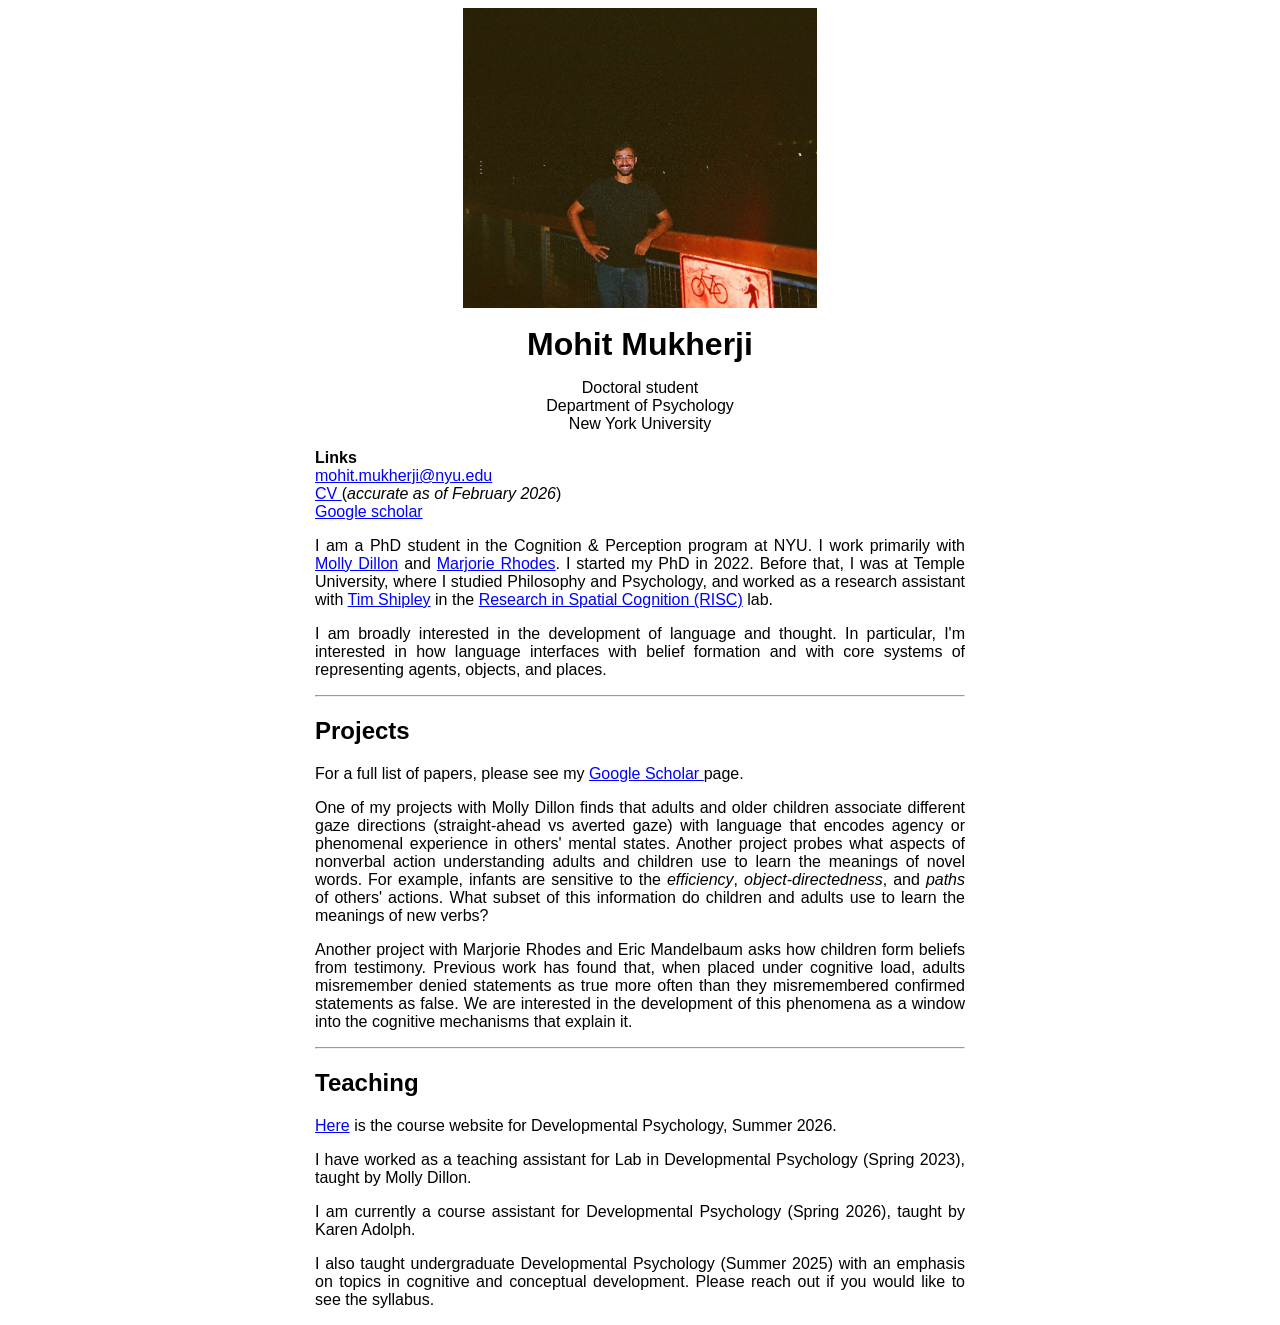
==== index.html @ 61508032 "updated link" ====
<html>
<head>
    <title>Mohit Mukherji</title>
    <!-- <meta name="viewport" content="width=device-width, initial-scale=1"> -->
    <link rel="stylesheet" href="site.css">
</head>


<body>

  <div class="container">
    <p align="right">
	<!-- [ <a href="https://mohitmukherji.github.io/pages/teaching.html">teaching</a> ] -->
      <!-- | -->
      <!-- <a href="https://mohitmukherji.github.io/CV.pdf">CV</a> ] -->
    </p>

    
    <div align="center">
      <img src="https://mohitmukherji.github.io/pictures/profile.jpg" height="300px" float="center">

      
      <br><br>
      

      <b><font size="6">Mohit Mukherji </font></b>
      <p> 
	Doctoral student <br>
	Department of Psychology <br> 
	New York University            
      </p>
    </div>

    
    
    <div>

      <p>
	<strong>Links</strong> <br>
	<a href>mohit.mukherji@nyu.edu</a> <br>
	<a href="https://mohitmukherji.github.io/CV.pdf">
		CV
	</a>(<i>accurate as of February 2026</i>)<br>
	<a href = "https://scholar.google.com/citations?user=bDwEAJcAAAAJ">
		Google scholar
	</a>
      </p>
      
      <!-- research interests -->
      <p> 
	I am a PhD student in the Cognition &amp; Perception program at NYU.  
	I work primarily with 
	<a href="https://as.nyu.edu/faculty/Moira-Dillon.html">Molly Dillon</a> and 
	<a href="https://kidconcepts.org/people">Marjorie Rhodes</a>.

	I started my PhD in 2022. Before that, I was at Temple University, where I studied
	Philosophy and Psychology, and worked as a research assistant with 
	<a href="https://liberalarts.temple.edu/academics/faculty/shipleythomas">Tim Shipley</a>
	in the <a href="https://sites.temple.edu/risc/">Research in Spatial Cognition (RISC)</a> lab. 
      </p> 

      <p>
	I am broadly interested in the development of language and thought. In particular,
	I'm interested in how language interfaces with belief formation and with core systems
	of representing agents, objects, and places.
      </p>

      <hr>
      <!-- projects -->
      <h2> Projects</h2>
      <p>For a full list of papers, please see my 
	  <a href="https://scholar.google.com/citations?user=bDwEAJcAAAAJ">
		  Google Scholar
	  </a> page.</p>

      
      <p>
	One of my projects with Molly Dillon finds that adults and older children associate different
	gaze directions (straight-ahead vs averted gaze) with language that encodes agency or phenomenal
	experience in others' mental states.
	Another project probes what aspects of nonverbal action understanding adults and children use to
	learn the meanings of novel words. For example, infants are sensitive to the <i>efficiency</i>,
	<i>object-directedness</i>, and <i>paths</i> of others' actions. What subset of this information do
	children and adults use to learn the meanings of new verbs? 
      </p>

      <p>
	Another project with Marjorie Rhodes and Eric Mandelbaum asks how children
	form beliefs from testimony. Previous work has found that, when placed under cognitive
	load, adults misremember denied statements as true more often than they misremembered confirmed
	statements as false. We are interested in the development of this phenomena as a window into
	the cognitive mechanisms that explain it.
      </p>




	  <!-- teaching -->
	  <hr>

    <h2>Teaching</h2>

	<p>
	<a href="https://mohitmukherji.github.io/dev-psych-summer-26/">Here</a> 
	is the course website for Developmental Psychology, Summer 2026.
	</p>

    <p>
	I have worked as a teaching assistant for Lab in Developmental Psychology (Spring 2023),
    taught by Molly Dillon.
	</p>
    
    <p>
	I am currently a course assistant for Developmental Psychology (Spring 2026),
    taught by Karen Adolph.
	</p>
    
    <p>
	I also taught undergraduate Developmental Psychology (Summer 2025) with an emphasis on
    topics in cognitive and conceptual development. Please reach out if you would like to see
    the syllabus.
	</p>

    </div>

  </div>

</body>

</html>
---- site.css ----
a {
    color: blue;
    visited: blue
},


heading {
  font-size: 22px;
}


.container{width:650px;
	   margin: 0 auto;
	   font-family:Helvetica, sans-serif;
	   text-align: justify}
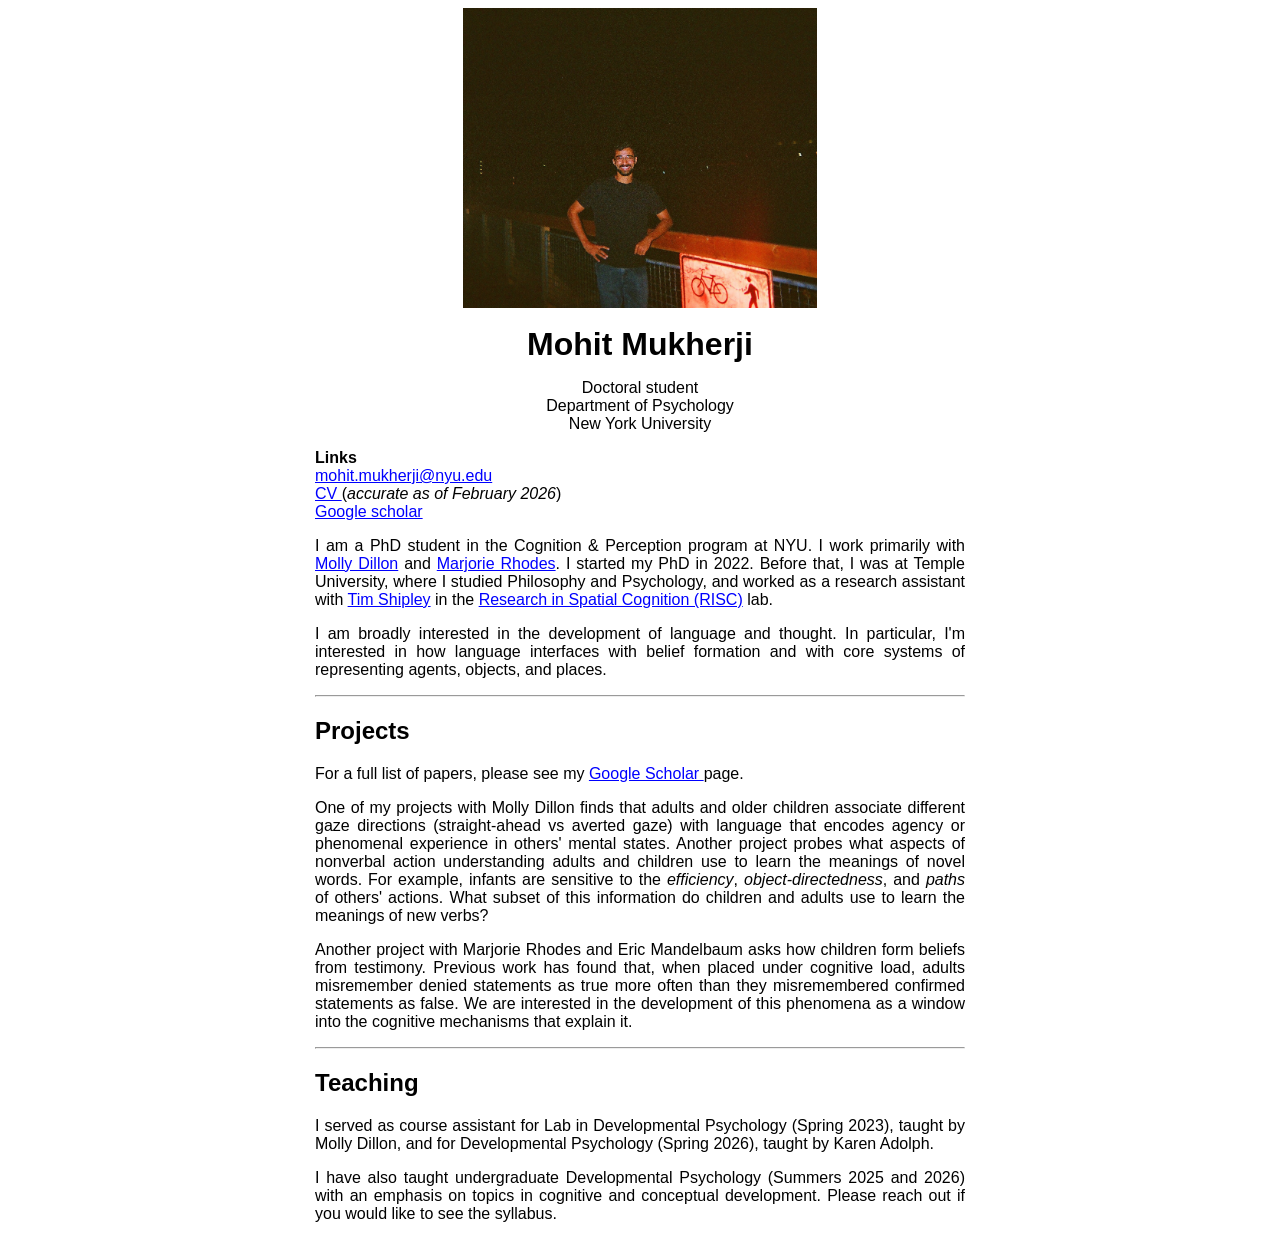
==== commit 068d0d1f: "updated teaching section" ====
--- a/index.html
+++ b/index.html
@@ -100,23 +100,19 @@
 
     <h2>Teaching</h2>
 
-	<p>
+<!-- 	<p>
 	<a href="https://mohitmukherji.github.io/dev-psych-summer-26/">Here</a> 
 	is the course website for Developmental Psychology, Summer 2026.
 	</p>
-
+ -->
     <p>
-	I have worked as a teaching assistant for Lab in Developmental Psychology (Spring 2023),
-    taught by Molly Dillon.
-	</p>
-    
-    <p>
-	I am currently a course assistant for Developmental Psychology (Spring 2026),
+	I served as course assistant for Lab in Developmental Psychology (Spring 2023),
+    taught by Molly Dillon, and for Developmental Psychology (Spring 2026),
     taught by Karen Adolph.
 	</p>
     
     <p>
-	I also taught undergraduate Developmental Psychology (Summer 2025) with an emphasis on
+	I have also taught undergraduate Developmental Psychology (Summers 2025 and 2026) with an emphasis on
     topics in cognitive and conceptual development. Please reach out if you would like to see
     the syllabus.
 	</p>
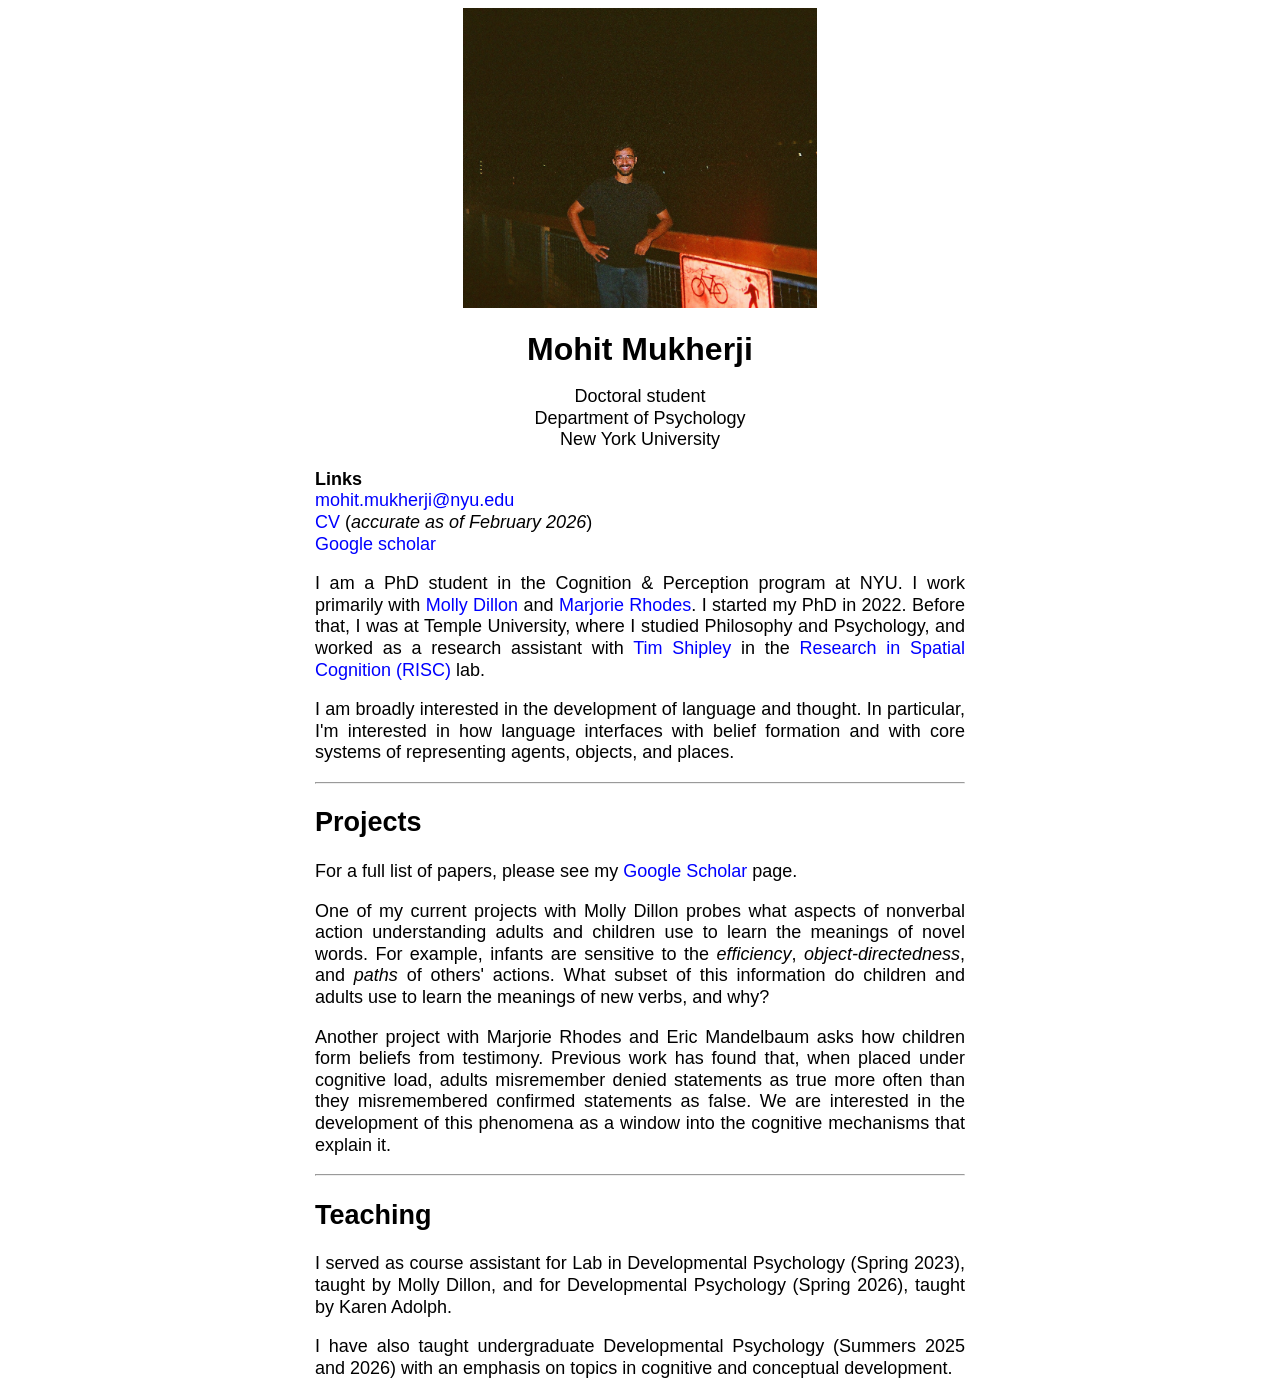
==== commit 77aa9a78: "updated cv" ====
--- a/index.html
+++ b/index.html
@@ -15,24 +15,24 @@
       <!-- <a href="https://mohitmukherji.github.io/CV.pdf">CV</a> ] -->
     </p>
 
-    
+
     <div align="center">
       <img src="https://mohitmukherji.github.io/pictures/profile.jpg" height="300px" float="center">
 
-      
+
       <br><br>
-      
+
 
       <b><font size="6">Mohit Mukherji </font></b>
-      <p> 
+      <p>
 	Doctoral student <br>
-	Department of Psychology <br> 
-	New York University            
+	Department of Psychology <br>
+	New York University
       </p>
     </div>
 
-    
-    
+
+
     <div>
 
       <p>
@@ -45,19 +45,19 @@
 		Google scholar
 	</a>
       </p>
-      
+
       <!-- research interests -->
-      <p> 
-	I am a PhD student in the Cognition &amp; Perception program at NYU.  
-	I work primarily with 
-	<a href="https://as.nyu.edu/faculty/Moira-Dillon.html">Molly Dillon</a> and 
+      <p>
+	I am a PhD student in the Cognition &amp; Perception program at NYU.
+	I work primarily with
+	<a href="https://as.nyu.edu/faculty/Moira-Dillon.html">Molly Dillon</a> and
 	<a href="https://kidconcepts.org/people">Marjorie Rhodes</a>.
 
 	I started my PhD in 2022. Before that, I was at Temple University, where I studied
-	Philosophy and Psychology, and worked as a research assistant with 
+	Philosophy and Psychology, and worked as a research assistant with
 	<a href="https://liberalarts.temple.edu/academics/faculty/shipleythomas">Tim Shipley</a>
-	in the <a href="https://sites.temple.edu/risc/">Research in Spatial Cognition (RISC)</a> lab. 
-      </p> 
+	in the <a href="https://sites.temple.edu/risc/">Research in Spatial Cognition (RISC)</a> lab.
+      </p>
 
       <p>
 	I am broadly interested in the development of language and thought. In particular,
@@ -68,28 +68,18 @@
       <hr>
       <!-- projects -->
       <h2> Projects</h2>
-      <p>For a full list of papers, please see my 
+      <p>For a full list of papers, please see my
 	  <a href="https://scholar.google.com/citations?user=bDwEAJcAAAAJ">
 		  Google Scholar
 	  </a> page.</p>
 
-      
+
       <p>
-	One of my projects with Molly Dillon finds that adults and older children associate different
-	gaze directions (straight-ahead vs averted gaze) with language that encodes agency or phenomenal
-	experience in others' mental states.
-	Another project probes what aspects of nonverbal action understanding adults and children use to
-	learn the meanings of novel words. For example, infants are sensitive to the <i>efficiency</i>,
-	<i>object-directedness</i>, and <i>paths</i> of others' actions. What subset of this information do
-	children and adults use to learn the meanings of new verbs? 
+	One of my current projects with Molly Dillon probes what aspects of nonverbal action understanding adults and children use to learn the meanings of novel words. For example, infants are sensitive to the <i>efficiency</i>, <i>object-directedness</i>, and <i>paths</i> of others' actions. What subset of this information do children and adults use to learn the meanings of new verbs, and why?
       </p>
 
       <p>
-	Another project with Marjorie Rhodes and Eric Mandelbaum asks how children
-	form beliefs from testimony. Previous work has found that, when placed under cognitive
-	load, adults misremember denied statements as true more often than they misremembered confirmed
-	statements as false. We are interested in the development of this phenomena as a window into
-	the cognitive mechanisms that explain it.
+	Another project with Marjorie Rhodes and Eric Mandelbaum asks how children form beliefs from testimony. Previous work has found that, when placed under cognitive load, adults misremember denied statements as true more often than they misremembered confirmed statements as false. We are interested in the development of this phenomena as a window into the cognitive mechanisms that explain it.
       </p>
 
 
@@ -101,7 +91,7 @@
     <h2>Teaching</h2>
 
 <!-- 	<p>
-	<a href="https://mohitmukherji.github.io/dev-psych-summer-26/">Here</a> 
+	<a href="https://mohitmukherji.github.io/dev-psych-summer-26/">Here</a>
 	is the course website for Developmental Psychology, Summer 2026.
 	</p>
  -->
@@ -110,11 +100,10 @@
     taught by Molly Dillon, and for Developmental Psychology (Spring 2026),
     taught by Karen Adolph.
 	</p>
-    
+
     <p>
 	I have also taught undergraduate Developmental Psychology (Summers 2025 and 2026) with an emphasis on
-    topics in cognitive and conceptual development. Please reach out if you would like to see
-    the syllabus.
+    topics in cognitive and conceptual development.
 	</p>
 
     </div>
@@ -125,4 +114,4 @@
 
 </html>
 
-  
+
--- a/site.css
+++ b/site.css
@@ -1,7 +1,27 @@
-a {
-    color: blue;
-    visited: blue
-},
+:root {
+  color-scheme: light dark;
+  --bg: white;
+  --text: black;
+  --link: blue;
+}
+
+@media (prefers-color-scheme: dark) {
+  :root {
+    --bg: #181818;
+    --text: #e6e6e6;
+    --link: #88aaee;
+  }
+}
+
+body {
+  background-color: var(--bg);
+  color: var(--text);
+}
+
+a, a:visited {
+    color: var(--link);
+    text-decoration: none;
+}
 
 
 heading {
@@ -9,8 +29,10 @@
 }
 
 
-.container{width:650px;
-	   margin: 0 auto;
-	   font-family:Helvetica, sans-serif;
-	   text-align: justify}
-    
+.container{
+  line-height: 1.2;
+  width:650px;
+	margin: 0 auto;
+	font-family:Helvetica, sans-serif;
+  font-size: 18px;
+	text-align: justify}
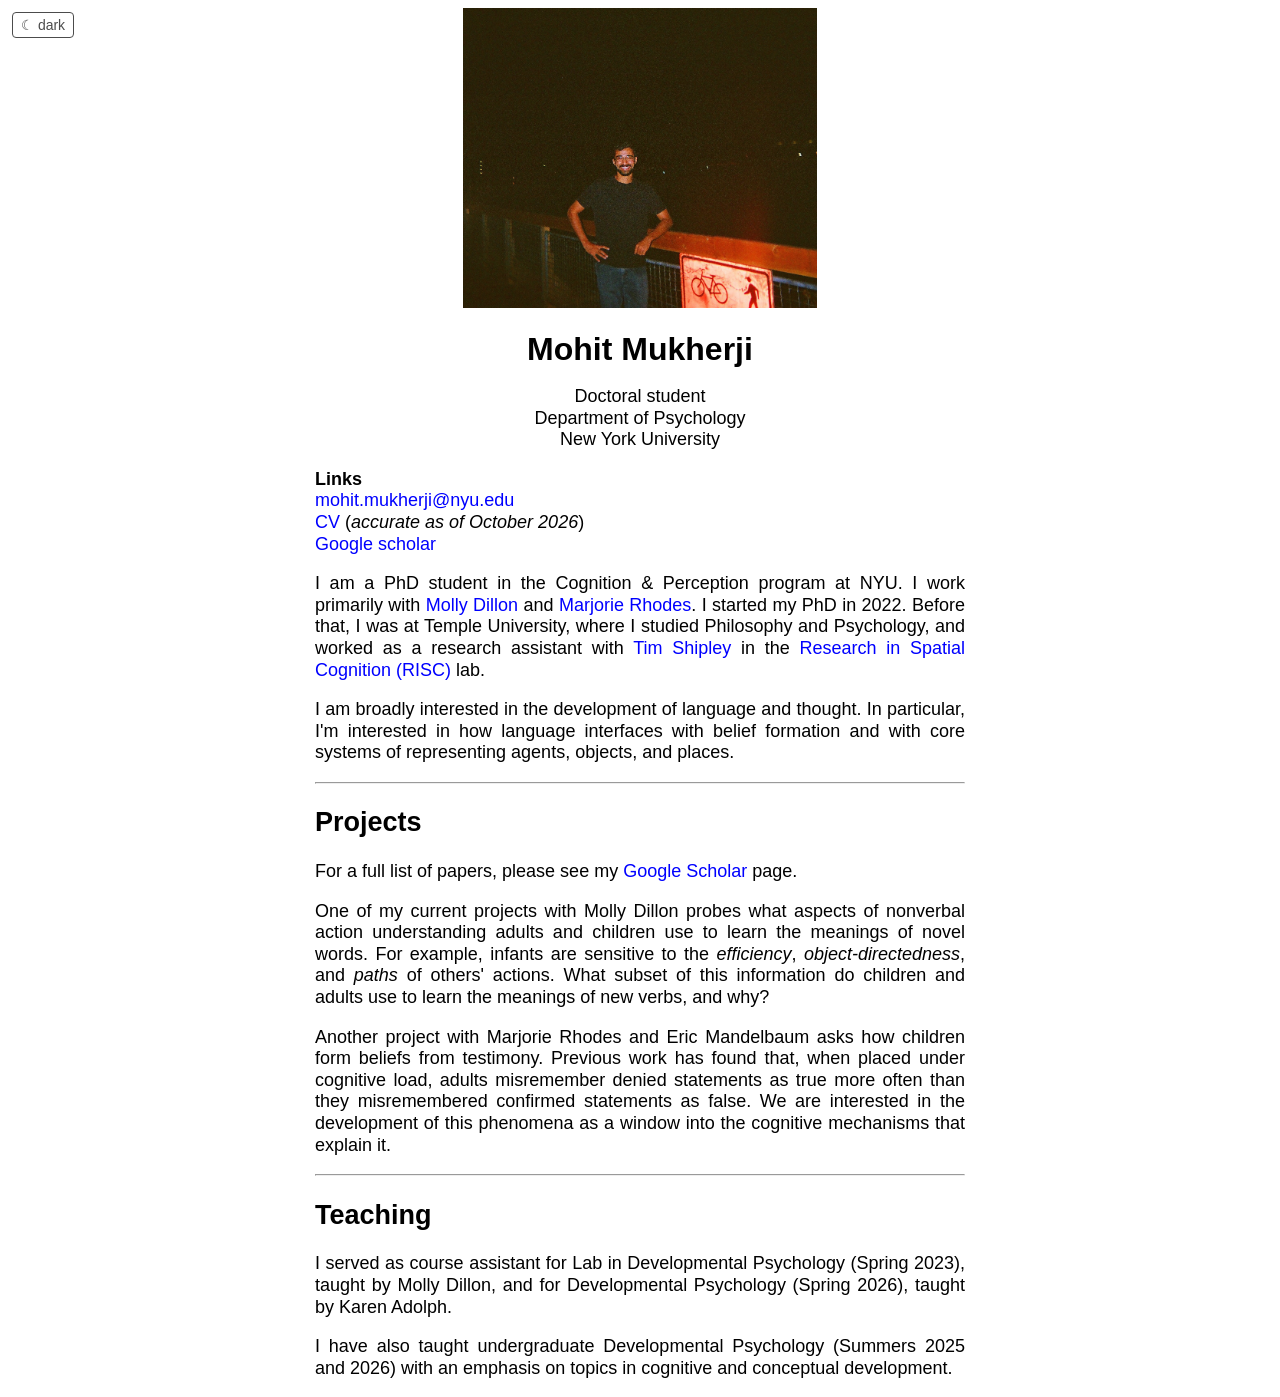
==== commit b17d999c: "updated cv, css" ====
--- a/index.html
+++ b/index.html
@@ -3,6 +3,7 @@
     <title>Mohit Mukherji</title>
     <!-- <meta name="viewport" content="width=device-width, initial-scale=1"> -->
     <link rel="stylesheet" href="site.css">
+    <script src="theme.js"></script>
 </head>
 
 
@@ -40,7 +41,7 @@
 	<a href>mohit.mukherji@nyu.edu</a> <br>
 	<a href="https://mohitmukherji.github.io/CV.pdf">
 		CV
-	</a>(<i>accurate as of February 2026</i>)<br>
+	</a>(<i>accurate as of October 2026</i>)<br>
 	<a href = "https://scholar.google.com/citations?user=bDwEAJcAAAAJ">
 		Google scholar
 	</a>
--- a/site.css
+++ b/site.css
@@ -5,12 +5,43 @@
   --link: blue;
 }
 
+/* Dark colors: used when the browser prefers dark (unless the visitor
+   picked light with the button), or when the visitor picked dark. */
 @media (prefers-color-scheme: dark) {
-  :root {
+  :root:not([data-theme="light"]) {
     --bg: #181818;
     --text: #e6e6e6;
     --link: #88aaee;
   }
+}
+
+:root[data-theme="dark"] {
+  color-scheme: dark;
+  --bg: #181818;
+  --text: #e6e6e6;
+  --link: #88aaee;
+}
+
+:root[data-theme="light"] {
+  color-scheme: light;
+}
+
+.theme-toggle {
+  position: fixed;
+  top: 12px;
+  left: 12px;
+  font: 14px Helvetica, sans-serif;
+  color: var(--text);
+  background: var(--bg);
+  border: 1px solid var(--text);
+  border-radius: 4px;
+  padding: 4px 8px;
+  cursor: pointer;
+  opacity: 0.7;
+}
+
+.theme-toggle:hover {
+  opacity: 1;
 }
 
 body {
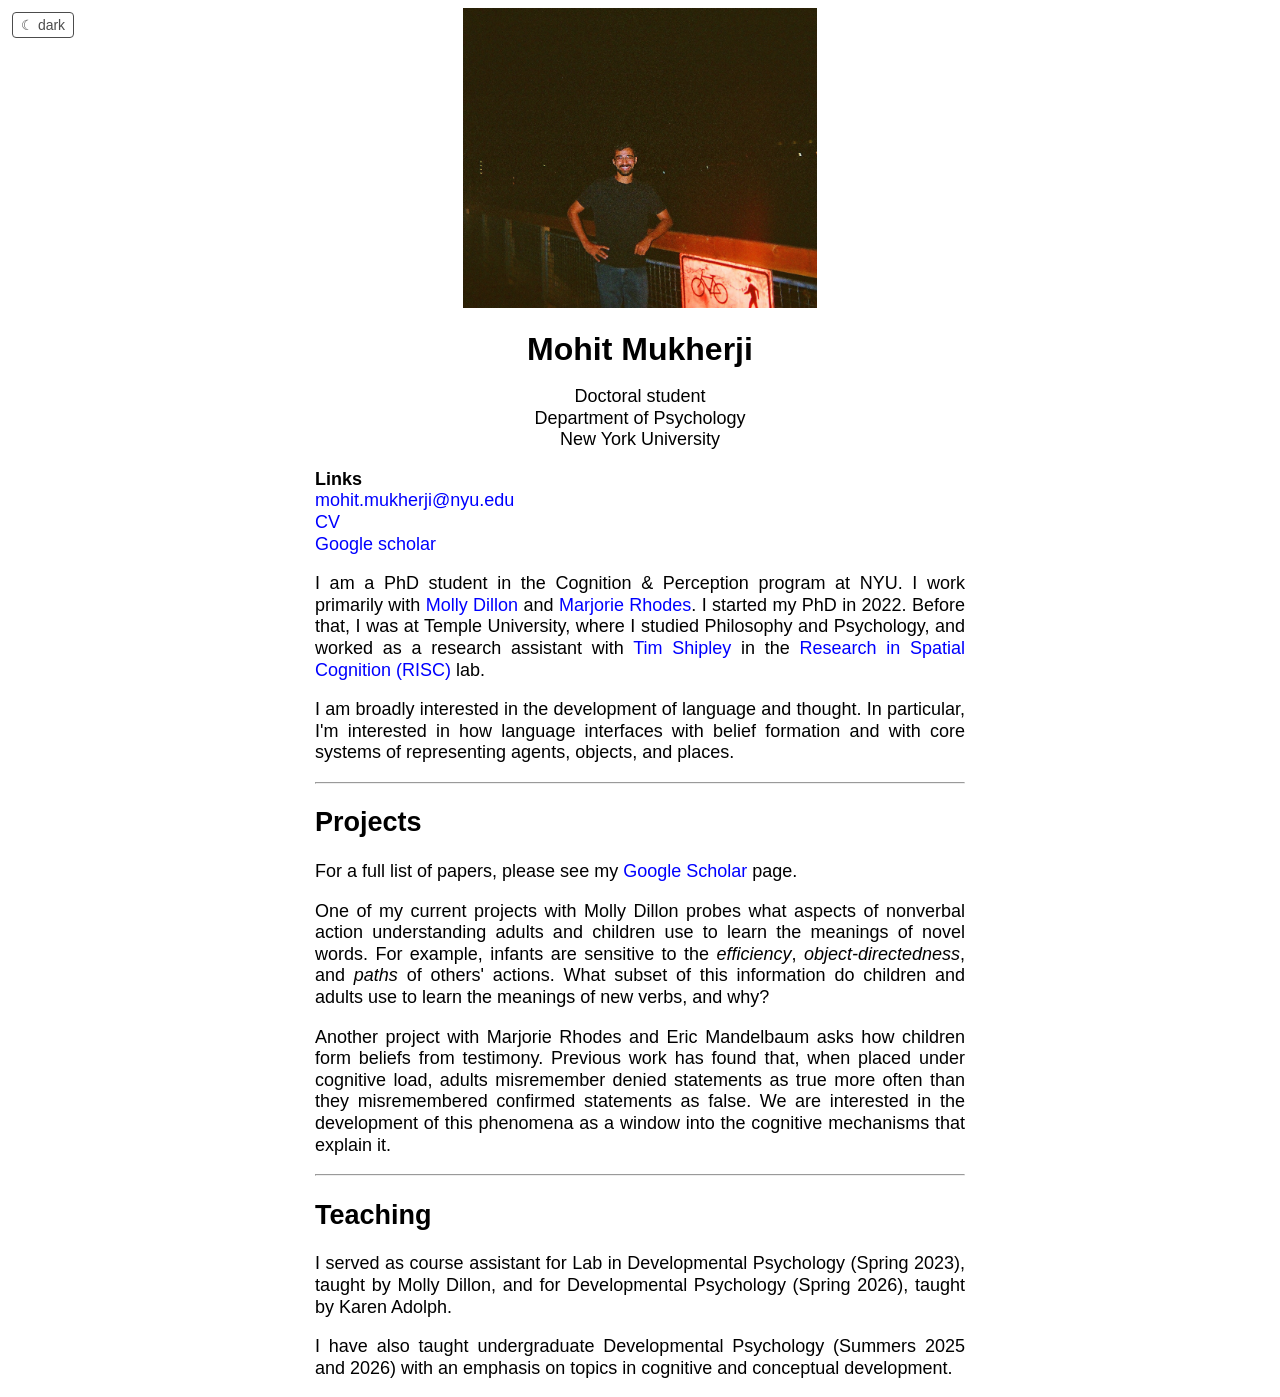
==== commit daad9de4: "updated links" ====
--- a/index.html
+++ b/index.html
@@ -39,40 +39,25 @@
       <p>
 	<strong>Links</strong> <br>
 	<a href>mohit.mukherji@nyu.edu</a> <br>
-	<a href="https://mohitmukherji.github.io/CV.pdf">
-		CV
-	</a>(<i>accurate as of October 2026</i>)<br>
-	<a href = "https://scholar.google.com/citations?user=bDwEAJcAAAAJ">
-		Google scholar
-	</a>
+	<a href="https://mohitmukherji.github.io/CV.pdf">CV</a><br>
+	<a href = "https://scholar.google.com/citations?user=bDwEAJcAAAAJ">Google scholar</a>
       </p>
 
       <!-- research interests -->
       <p>
-	I am a PhD student in the Cognition &amp; Perception program at NYU.
-	I work primarily with
-	<a href="https://as.nyu.edu/faculty/Moira-Dillon.html">Molly Dillon</a> and
-	<a href="https://kidconcepts.org/people">Marjorie Rhodes</a>.
+	I am a PhD student in the Cognition &amp; Perception program at NYU. I work primarily with <a href="https://as.nyu.edu/faculty/Moira-Dillon.html">Molly Dillon</a> and <a href="https://kidconcepts.org/people">Marjorie Rhodes</a>.
 
-	I started my PhD in 2022. Before that, I was at Temple University, where I studied
-	Philosophy and Psychology, and worked as a research assistant with
-	<a href="https://liberalarts.temple.edu/academics/faculty/shipleythomas">Tim Shipley</a>
-	in the <a href="https://sites.temple.edu/risc/">Research in Spatial Cognition (RISC)</a> lab.
+	I started my PhD in 2022. Before that, I was at Temple University, where I studied Philosophy and Psychology, and worked as a research assistant with <a href="https://sites.temple.edu/shipley/">Tim Shipley</a> in the <a href="https://sites.temple.edu/risc/">Research in Spatial Cognition (RISC)</a> lab.
       </p>
 
       <p>
-	I am broadly interested in the development of language and thought. In particular,
-	I'm interested in how language interfaces with belief formation and with core systems
-	of representing agents, objects, and places.
+	I am broadly interested in the development of language and thought. In particular, I'm interested in how language interfaces with belief formation and with core systems of representing agents, objects, and places.
       </p>
 
       <hr>
       <!-- projects -->
       <h2> Projects</h2>
-      <p>For a full list of papers, please see my
-	  <a href="https://scholar.google.com/citations?user=bDwEAJcAAAAJ">
-		  Google Scholar
-	  </a> page.</p>
+      <p>For a full list of papers, please see my <a href="https://scholar.google.com/citations?user=bDwEAJcAAAAJ">Google Scholar</a> page.</p>
 
 
       <p>
@@ -97,14 +82,11 @@
 	</p>
  -->
     <p>
-	I served as course assistant for Lab in Developmental Psychology (Spring 2023),
-    taught by Molly Dillon, and for Developmental Psychology (Spring 2026),
-    taught by Karen Adolph.
+	I served as course assistant for Lab in Developmental Psychology (Spring 2023), taught by Molly Dillon, and for Developmental Psychology (Spring 2026), taught by Karen Adolph.
 	</p>
 
     <p>
-	I have also taught undergraduate Developmental Psychology (Summers 2025 and 2026) with an emphasis on
-    topics in cognitive and conceptual development.
+	I have also taught undergraduate Developmental Psychology (Summers 2025 and 2026) with an emphasis on topics in cognitive and conceptual development.
 	</p>
 
     </div>
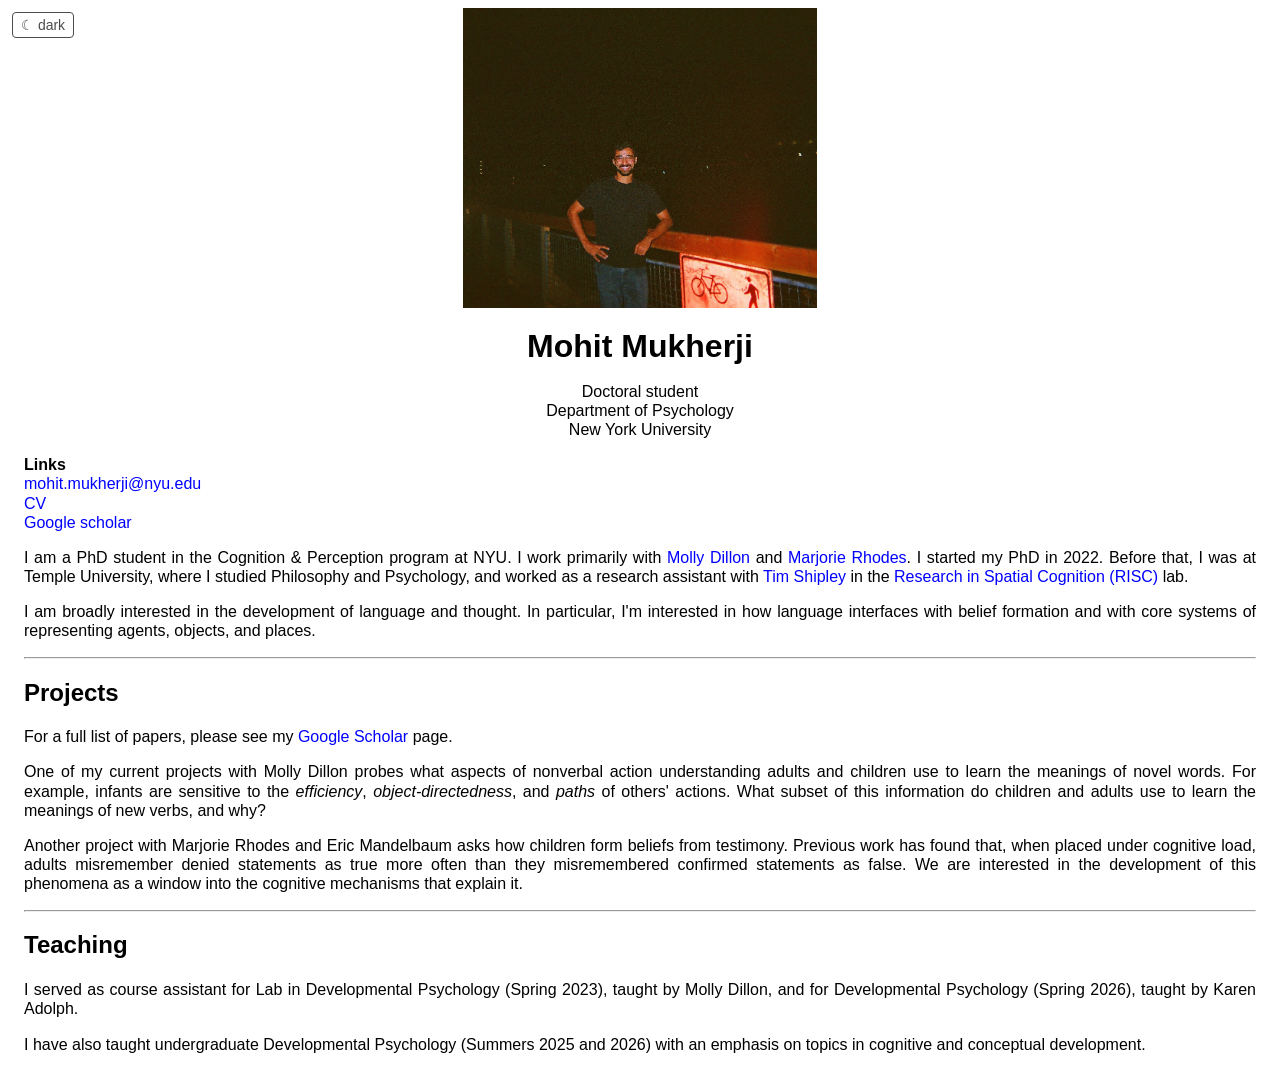
==== commit 94df966a: "removed extra pages" ====
--- a/index.html
+++ b/index.html
@@ -1,7 +1,7 @@
 <html>
 <head>
     <title>Mohit Mukherji</title>
-    <!-- <meta name="viewport" content="width=device-width, initial-scale=1"> -->
+    <meta name="viewport" content="width=device-width, initial-scale=1">
     <link rel="stylesheet" href="site.css">
     <script src="theme.js"></script>
 </head>
@@ -18,7 +18,7 @@
 
 
     <div align="center">
-      <img src="https://mohitmukherji.github.io/pictures/profile.jpg" height="300px" float="center">
+      <img src="https://mohitmukherji.github.io/img/profile.jpg" height="300px" float="center">
 
 
       <br><br>
@@ -38,7 +38,7 @@
 
       <p>
 	<strong>Links</strong> <br>
-	<a href>mohit.mukherji@nyu.edu</a> <br>
+	<a href="mailto:mohit.mukherji@nyu.edu">mohit.mukherji@nyu.edu</a><br>
 	<a href="https://mohitmukherji.github.io/CV.pdf">CV</a><br>
 	<a href = "https://scholar.google.com/citations?user=bDwEAJcAAAAJ">Google scholar</a>
       </p>
--- a/site.css
+++ b/site.css
@@ -62,8 +62,20 @@
 
 .container{
   line-height: 1.2;
-  width:650px;
+  /* max-width: 650px; */
 	margin: 0 auto;
+  padding: 0 16px;
 	font-family:Helvetica, sans-serif;
-  font-size: 18px;
+  font-size: 16px;
 	text-align: justify}
+
+img {
+  max-width: 100%;
+  object-fit: cover;
+}
+
+@media (max-width: 600px) {
+  .container {
+    text-align: left;
+  }
+}
